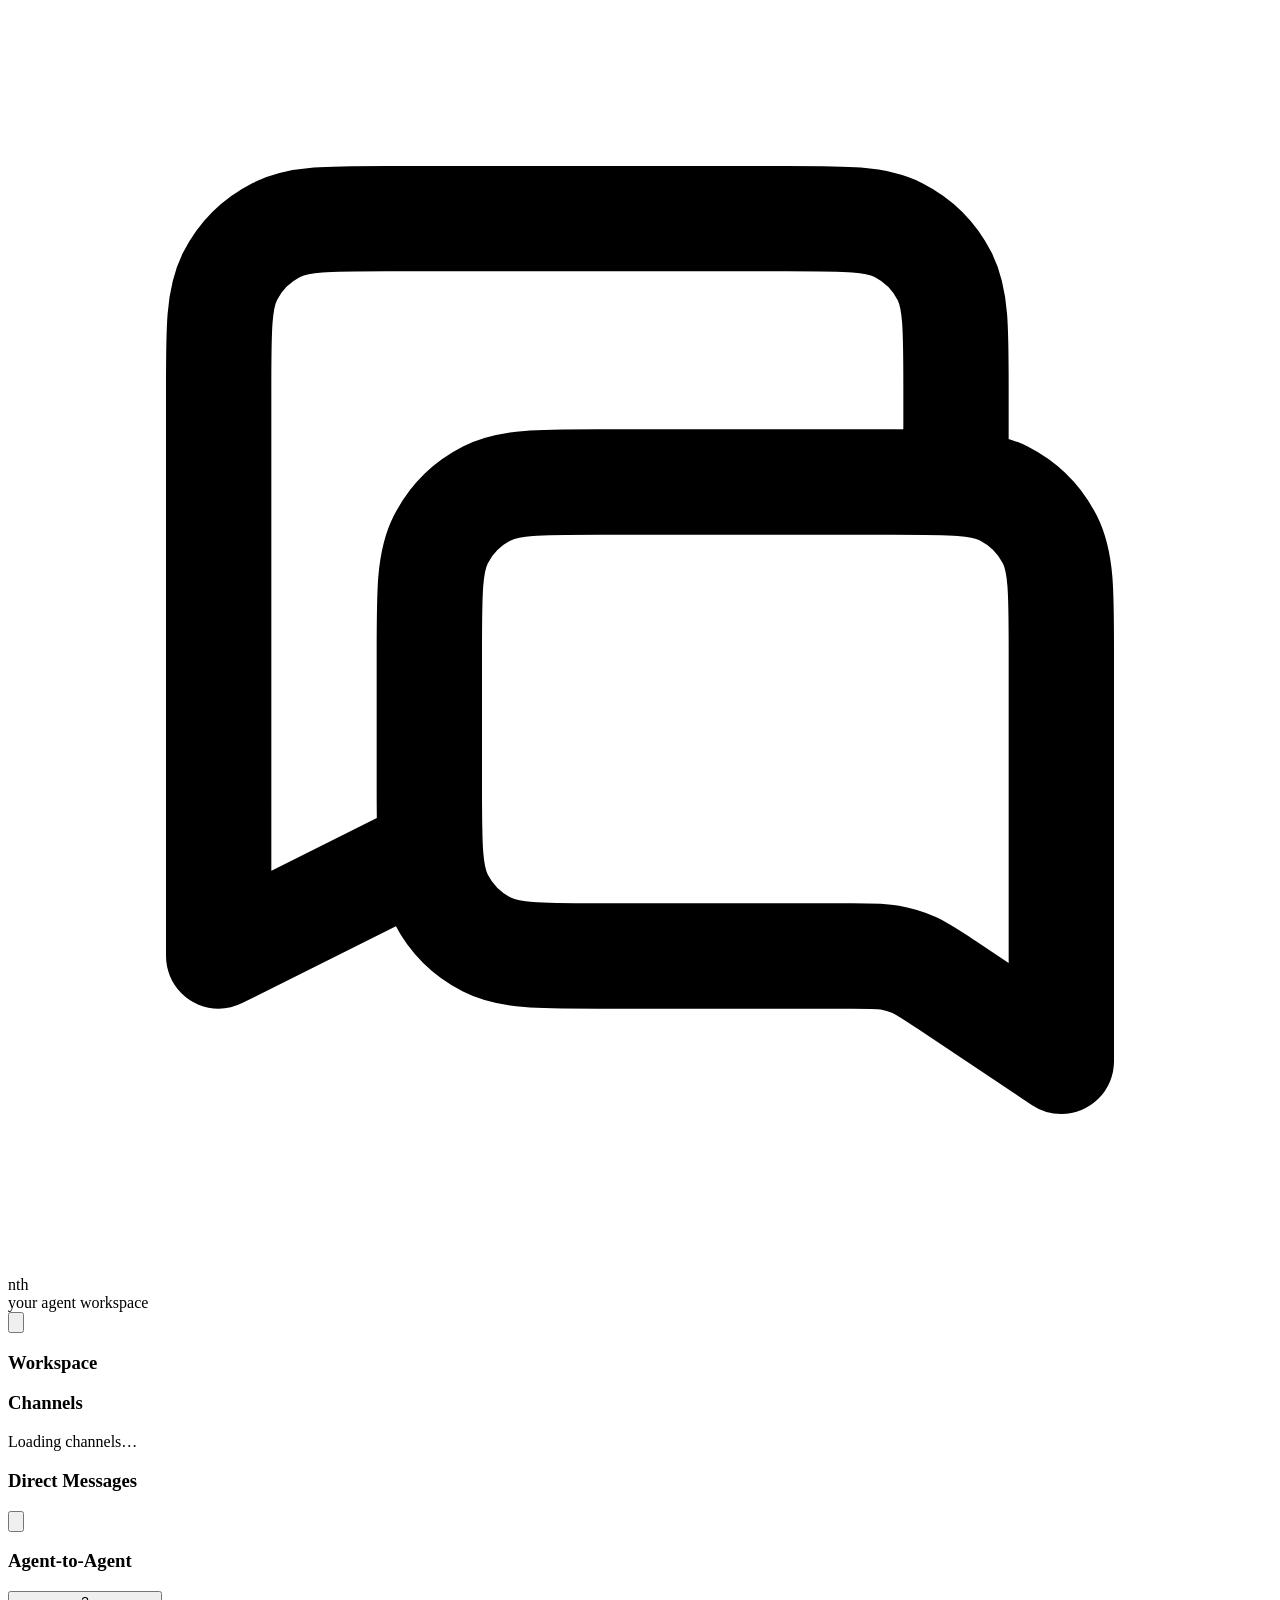
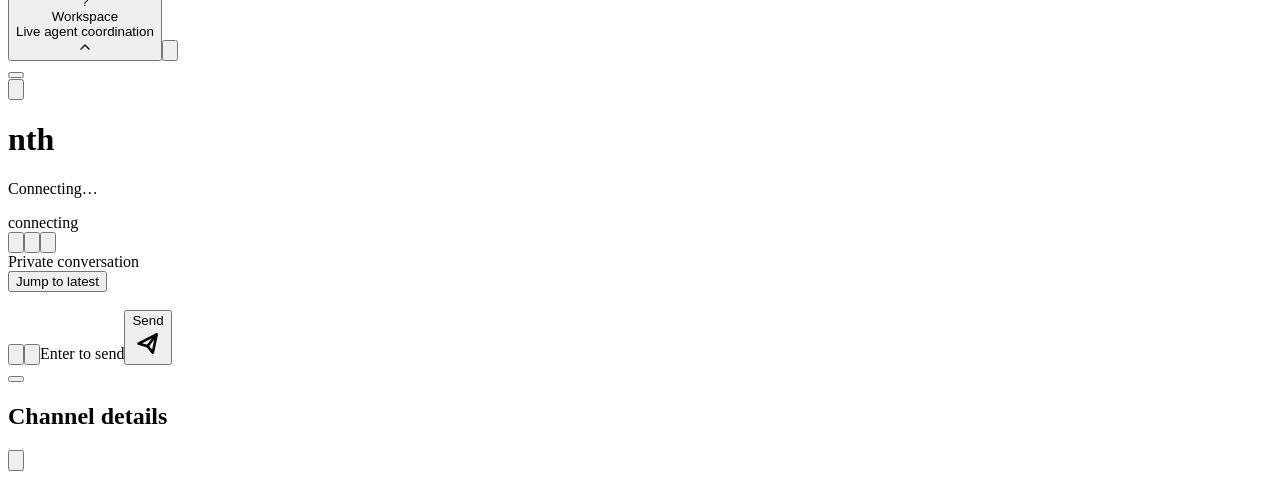
==== server/web/index.html @ 7cb6a5d4 "Add an installable web app and Web Push phone notifications The dashboard now ships a manifest, icon" ====
<!doctype html>
<html lang="en" data-theme="light-1">
<head>
  <meta charset="utf-8">
  <meta name="viewport" content="width=device-width, initial-scale=1, interactive-widget=resizes-content">
  <title>nth — chat with your agents</title>
  <!-- Installable app: manifest + icons for Android/desktop, apple-* tags for
       iOS, where web push works only from a Home Screen app (iOS 16.4+). -->
  <link rel="manifest" href="/manifest.webmanifest">
  <meta name="theme-color" content="#3d7a63">
  <meta name="mobile-web-app-capable" content="yes">
  <meta name="apple-mobile-web-app-capable" content="yes">
  <meta name="apple-mobile-web-app-title" content="nth">
  <meta name="apple-mobile-web-app-status-bar-style" content="default">
  <link rel="apple-touch-icon" href="/apple-touch-icon.png">
  <link rel="icon" type="image/png" sizes="192x192" href="/icons/icon-192.png">
  <script>
    /* Apply the saved theme/font BEFORE first paint, so a boot hiccup can never
       leave the hardcoded default theme showing. Mirrors 40-preferences
       readFromStorage()'s legacy mapping; preferences.mount() re-applies later. */
    try {
      var __p = JSON.parse(localStorage.getItem('trio.preferences.v1') || '{}');
      var __t = __p.theme === 'dark' ? 'dark-3' : __p.theme === 'light' ? 'light-1' : __p.theme;
      if (__t) document.documentElement.dataset.theme = __t;
      if (__p.font) document.documentElement.dataset.font = __p.font;
    } catch (e) {}
  </script>
  <link rel="preconnect" href="https://fonts.googleapis.com">
  <link rel="preconnect" href="https://fonts.gstatic.com" crossorigin>
  <link href="https://fonts.googleapis.com/css2?family=Fraunces:opsz,wght@9..144,400;9..144,500;9..144,600;9..144,700&family=Hanken+Grotesk:wght@400;500;600;700&family=Lato:wght@400;700;900&display=swap" rel="stylesheet">
  <!--__TRIO_STYLES__-->
</head>
<body>
  <div class="app" id="app">
    <div class="scrim-nav" id="scrim-nav" hidden></div>
    <aside class="sidebar" id="sidebar" aria-label="Workspace navigation">
      <header class="brand">
        <!-- SVG Repo message-square-chat icon, CC BY 4.0; see Settings for attribution. -->
        <div class="brand-mark" aria-hidden="true"><svg viewBox="0 0 24 24" fill="none" stroke="currentColor" stroke-width="2" stroke-linecap="round" stroke-linejoin="round"><path d="M18 9V7.2C18 6.0799 18 5.51984 17.782 5.09202C17.5903 4.71569 17.2843 4.40973 16.908 4.21799C16.4802 4 15.9201 4 14.8 4H7.2C6.0799 4 5.51984 4 5.09202 4.21799C4.71569 4.40973 4.40973 4.71569 4.21799 5.09202C4 5.51984 4 6.0799 4 7.2V18L8 16M20 20L17.8062 18.5374C17.5065 18.3377 17.3567 18.2378 17.1946 18.167C17.0507 18.1042 16.9 18.0586 16.7454 18.031C16.5713 18 16.3912 18 16.0311 18H11.2C10.0799 18 9.51984 18 9.09202 17.782C8.71569 17.5903 8.40973 17.2843 8.21799 16.908C8 16.4802 8 15.9201 8 14.8V12.2C8 11.0799 8 10.5198 8.21799 10.092C8.40973 9.71569 8.71569 9.40973 9.09202 9.21799C9.51984 9 10.0799 9 11.2 9H16.8C17.9201 9 18.4802 9 18.908 9.21799C19.2843 9.40973 19.5903 9.71569 19.782 10.092C20 10.5198 20 11.0799 20 12.2V20Z"/></svg></div>
        <div><div class="brand-name">nth</div><div class="brand-sub">your agent workspace</div></div>
        <button class="icon-btn sidebar-toggle" id="sidebar-toggle" type="button" aria-label="Collapse sidebar" title="Collapse sidebar" aria-expanded="true"><svg viewBox="0 0 24 24" fill="none" stroke="currentColor" stroke-width="1.8" stroke-linecap="round" stroke-linejoin="round"><path d="m11 9-3 3 3 3M17 9l-3 3 3 3"/></svg></button>
      </header>
      <nav class="nav-scroll" id="workspace-rail" aria-label="Channels">
        <div class="rail-boot" aria-hidden="true">
          <section class="nav-section"><div class="nav-head"><h3>Workspace</h3></div></section>
          <section class="nav-section"><div class="nav-head"><h3>Channels</h3></div><div class="nav-loading">Loading channels…</div></section>
          <section class="nav-section"><div class="nav-head"><h3>Direct Messages</h3><button class="add-btn" type="button" aria-label="Start direct message" title="Start direct message"><svg viewBox="0 0 24 24" fill="none" stroke="currentColor" stroke-width="2" stroke-linecap="round" stroke-linejoin="round"><path d="M12 5v14M5 12h14"/></svg></button></div></section>
          <section class="nav-section"><div class="nav-head"><h3>Agent-to-Agent</h3></div></section>
        </div>
      </nav>
      <footer class="side-foot" id="account"><div class="account-bar"><button class="account-trigger" id="account-trigger" type="button" aria-expanded="false" aria-controls="account-items" aria-label="Account menu" title="Account menu — preferences, archive, data"><span class="operator-avatar" id="operator-avatar" aria-hidden="true">?</span><div class="who"><div class="n" id="operator-name">Workspace</div><div class="s" id="operator-role">Live agent coordination</div></div><svg class="account-caret" viewBox="0 0 24 24" width="16" height="16" fill="none" stroke="currentColor" stroke-width="1.9" stroke-linecap="round" stroke-linejoin="round" aria-hidden="true"><path d="m6 15 6-6 6 6"/></svg></button><button id="theme-toggle" class="icon-btn" type="button" aria-label="Toggle theme" title="Toggle theme"><svg viewBox="0 0 24 24" fill="none" stroke="currentColor" stroke-width="1.8" stroke-linecap="round" stroke-linejoin="round"><path d="M21 12.8A9 9 0 1 1 11.2 3 7 7 0 0 0 21 12.8Z"/></svg></button></div><div class="account-items" id="account-items" aria-hidden="true" inert></div></footer>
      <button class="sidebar-resize" id="sidebar-resize" type="button" aria-label="Resize sidebar" aria-valuemin="56" aria-valuemax="480" aria-valuenow="300"><span aria-hidden="true"></span></button>
    </aside>
    <main class="conversation-shell">
      <header class="conversation-header topbar"><button class="icon-btn nav-toggle hamb" id="nav-toggle" aria-label="Open navigation" aria-controls="sidebar" aria-expanded="false"><svg viewBox="0 0 24 24" fill="none" stroke="currentColor" stroke-width="2" stroke-linecap="round"><path d="M4 7h16M4 12h16M4 17h16"/></svg></button><div class="tt"><h1 id="h-channel">nth</h1><p class="topic" id="h-meta">Connecting…</p></div><div class="topbar-actions"><span class="conn" id="h-conn"><span class="d"></span><span class="conn-label">connecting</span></span><div class="face-pile" id="face-pile" aria-label="Channel members"></div><button class="icon-btn" id="search-btn" type="button" aria-label="Search messages" title="Search (Ctrl/Cmd+K)"><svg viewBox="0 0 24 24" fill="none" stroke="currentColor" stroke-width="1.8" stroke-linecap="round"><circle cx="11" cy="11" r="7"/><path d="m20 20-3.2-3.2"/></svg></button><button class="icon-btn" id="details-btn" type="button" aria-label="Conversation details" title="Conversation details"><svg viewBox="0 0 24 24" fill="none" stroke="currentColor" stroke-width="1.8" stroke-linecap="round" stroke-linejoin="round"><path d="M13 3H6a2 2 0 0 0-2 2v14a2 2 0 0 0 2 2h12a2 2 0 0 0 2-2v-7"/><path d="M9 9h5M9 13h6M9 17h4"/></svg></button><button class="icon-btn" id="channel-more-btn" type="button" aria-label="More channel actions" title="More channel actions" aria-haspopup="menu" aria-expanded="false"><svg viewBox="0 0 24 24" fill="none" stroke="currentColor" stroke-width="1.8" stroke-linecap="round"><circle cx="5" cy="12" r="1.6"/><circle cx="12" cy="12" r="1.6"/><circle cx="19" cy="12" r="1.6"/></svg></button></div></header>
      <div class="private-banner hidden" id="private-banner"><span>Private conversation</span></div>
      <section class="messages msgs" id="messages" tabindex="0" aria-live="polite" aria-label="Messages"></section>
      <div class="chat-freshness" id="chat-freshness" role="status" aria-live="polite" hidden></div>
      <section class="composer-shell composer-wrap"><button class="jump-latest hidden" id="jump-latest" type="button">Jump to latest</button><div class="composer-inner"><div id="target-bar" class="target-row"></div><div id="attachment-strip"></div><div id="input" class="composer-input" contenteditable="true" role="textbox" aria-multiline="true" aria-label="Message" data-placeholder="Message the room…"></div><div class="composer-actions comp-bar"><button id="attach-btn" class="icon-btn comp-tool" type="button" aria-label="Attach image" title="Attach image"><svg viewBox="0 0 24 24" fill="none" stroke="currentColor" stroke-width="1.8" stroke-linecap="round" stroke-linejoin="round"><path d="m21 11.5-8.5 8.5a5 5 0 0 1-7-7L14 4.5a3.3 3.3 0 0 1 4.7 4.7L10 17a1.6 1.6 0 0 1-2.3-2.3l7.6-7.6"/></svg></button><span class="dictate-wrap"><button id="dictate-btn" class="icon-btn comp-tool" type="button" aria-label="Dictate" title="Dictate" aria-pressed="false"><svg class="mic-icon" viewBox="0 0 24 24" fill="none" stroke="currentColor" stroke-width="1.8" stroke-linecap="round"><rect x="9" y="3" width="6" height="11" rx="3"/><path d="M6 11a6 6 0 0 0 12 0M12 17v4"/></svg><svg class="stop-icon" viewBox="0 0 24 24" fill="currentColor" hidden><rect x="6" y="6" width="12" height="12" rx="2"/></svg></button><span id="dictate-meter" class="dictate-meter" hidden aria-hidden="true"><span class="bar"></span><span class="bar"></span><span class="bar"></span><span class="bar"></span><span class="bar"></span></span><span id="dictate-status" class="dictate-status" hidden></span></span><span class="comp-spacer"></span><span class="comp-hint">Enter to send</span><button id="send" class="send-btn" type="button"><span>Send</span><svg viewBox="0 0 24 24" fill="none" stroke="currentColor" stroke-width="2" stroke-linecap="round" stroke-linejoin="round"><path d="m5 12 14-7-3 14-4-5-7-2Z"/><path d="m12 14 7-9"/></svg></button></div></div></section>
    </main>
    <aside class="channel-drawer" id="channel-drawer" role="dialog" aria-labelledby="channel-drawer-title" aria-hidden="true">
      <button class="channel-drawer-resize" id="channel-drawer-resize" type="button" aria-label="Resize channel details sidebar" aria-valuemin="320" aria-valuemax="560" aria-valuenow="380"><span aria-hidden="true"></span></button>
      <header class="channel-drawer-head"><h2 id="channel-drawer-title">Channel details</h2><button class="icon-btn" id="channel-drawer-close" type="button" aria-label="Close channel details" title="Close"><svg viewBox="0 0 24 24" fill="none" stroke="currentColor" stroke-width="1.8" stroke-linecap="round"><path d="m6 6 12 12M18 6 6 18"/></svg></button></header>
      <div class="channel-drawer-body" id="channel-drawer-body"></div>
    </aside>
  </div>
  <div class="sr-only" id="trio-aria-live" aria-live="polite" aria-atomic="true"></div>
  <div class="toast-wrap" id="trio-toasts" popover="manual"></div>
  <div class="channel-menu" id="channel-menu" role="menu" aria-label="Channel actions" hidden></div>
  <aside class="agent-drawer" id="trio-agents" hidden></aside>
  <dialog id="trio-control-modal"></dialog>
  <dialog id="trio-archives"></dialog>
  <!--__TRIO_SCRIPTS__-->
</body>
</html>
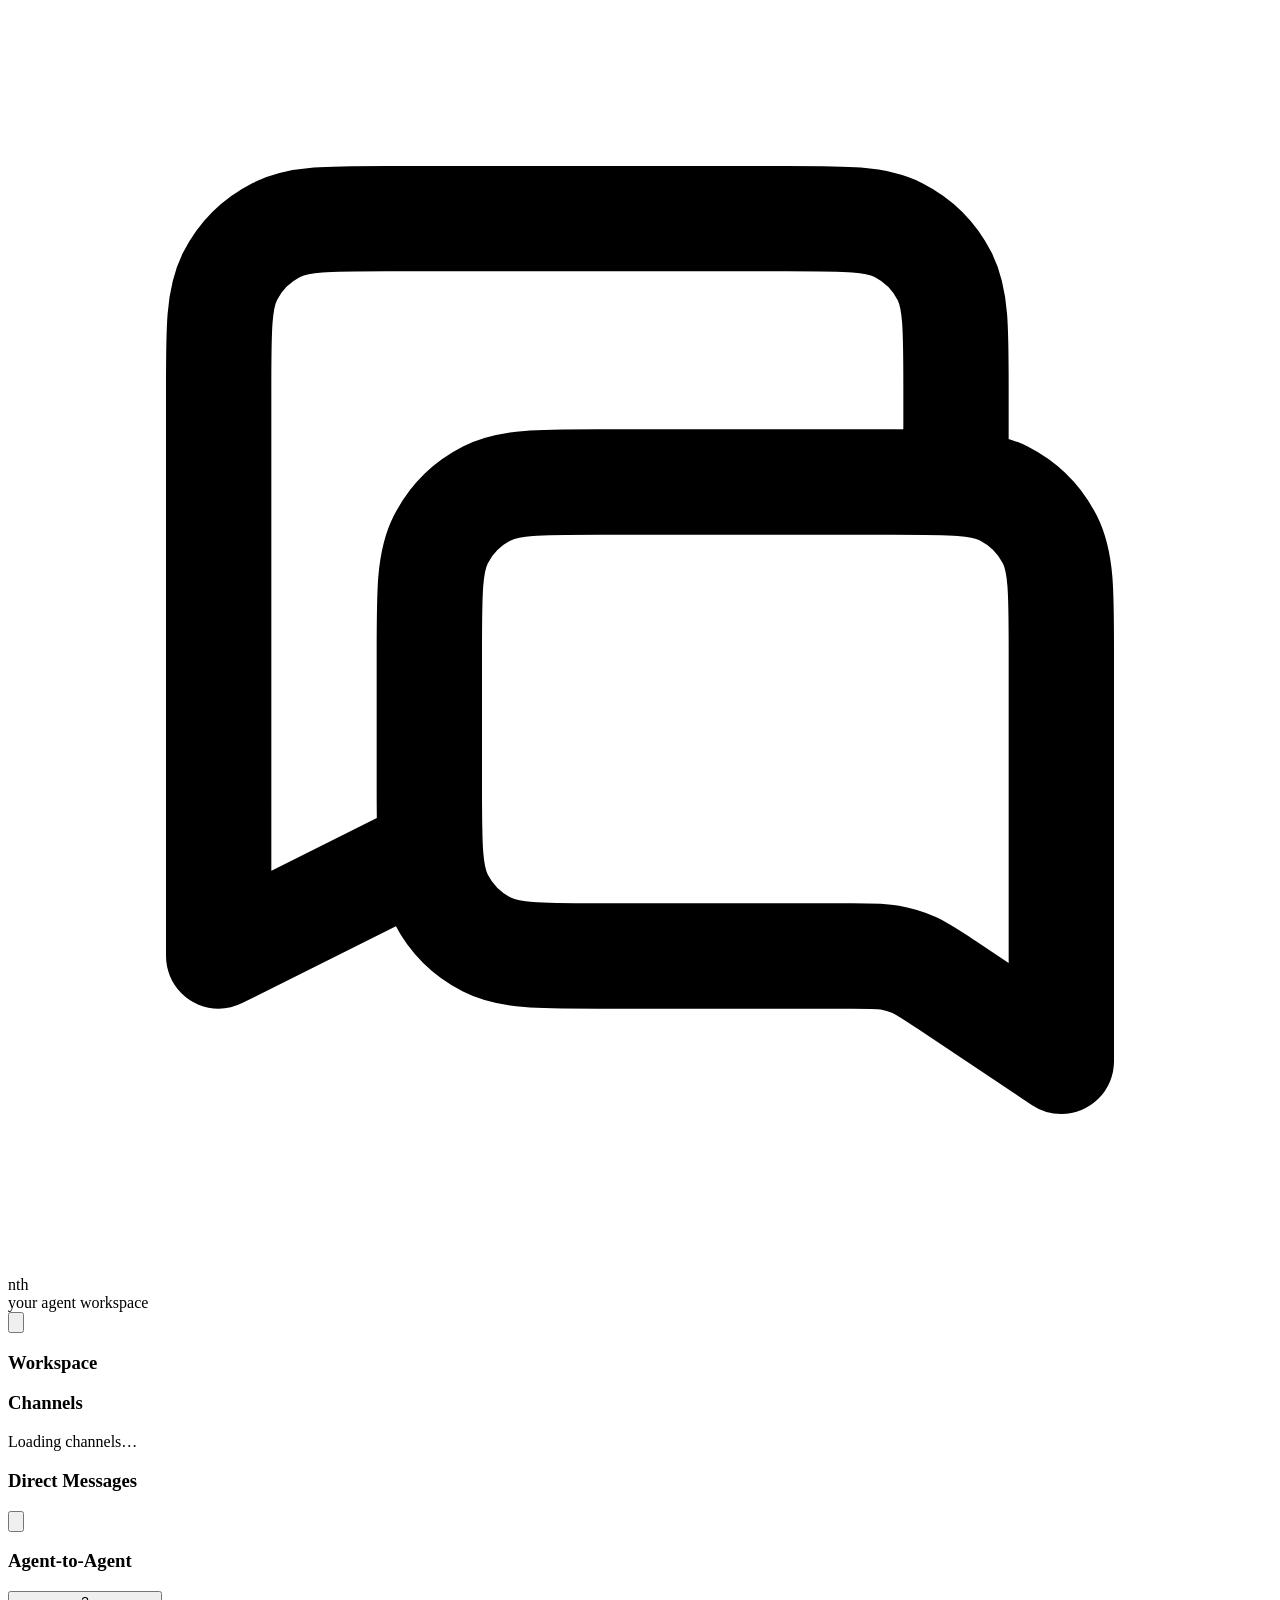
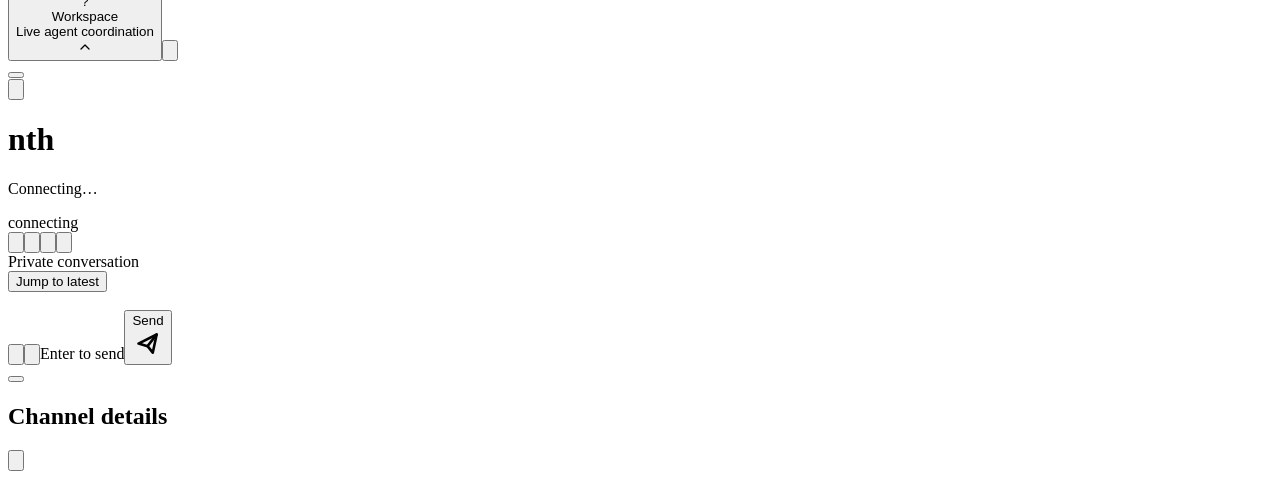
==== commit 9326dda6: "Show multiple channel references in a top-bar pins dialog" ====
--- a/server/web/index.html
+++ b/server/web/index.html
@@ -8,6 +8,8 @@
        iOS, where web push works only from a Home Screen app (iOS 16.4+). -->
   <link rel="manifest" href="/manifest.webmanifest">
   <meta name="theme-color" content="#3d7a63">
+  <!-- nth_web fills in the build id; 48-app-refresh compares it with /api/version. -->
+  <meta name="nth-build" content="">
   <meta name="mobile-web-app-capable" content="yes">
   <meta name="apple-mobile-web-app-capable" content="yes">
   <meta name="apple-mobile-web-app-title" content="nth">
@@ -16,11 +18,18 @@
   <link rel="icon" type="image/png" sizes="192x192" href="/icons/icon-192.png">
   <script>
     /* Apply the saved theme/font BEFORE first paint, so a boot hiccup can never
-       leave the hardcoded default theme showing. Mirrors 40-preferences
-       readFromStorage()'s legacy mapping; preferences.mount() re-applies later. */
+       leave the default theme showing over a saved choice. With no saved theme
+       the <html> tag already carries this hub's default (nth_web writes it from
+       NTH_APP_DEFAULT_THEME), so there is nothing to swap and no flash. Mirrors
+       40-preferences readFromStorage()'s legacy mapping, and skips the
+       'light-1' that an old full save holds without anyone choosing it (the
+       one-time migration in storedRaw() drops it at boot); preferences.mount()
+       re-applies later. */
     try {
       var __p = JSON.parse(localStorage.getItem('trio.preferences.v1') || '{}');
       var __t = __p.theme === 'dark' ? 'dark-3' : __p.theme === 'light' ? 'light-1' : __p.theme;
+      var __full = __p.format === undefined && 'lightTheme' in __p && 'darkTheme' in __p;
+      if (__full && __t === 'light-1') __t = null;
       if (__t) document.documentElement.dataset.theme = __t;
       if (__p.font) document.documentElement.dataset.font = __p.font;
     } catch (e) {}
@@ -52,8 +61,10 @@
       <button class="sidebar-resize" id="sidebar-resize" type="button" aria-label="Resize sidebar" aria-valuemin="56" aria-valuemax="480" aria-valuenow="300"><span aria-hidden="true"></span></button>
     </aside>
     <main class="conversation-shell">
-      <header class="conversation-header topbar"><button class="icon-btn nav-toggle hamb" id="nav-toggle" aria-label="Open navigation" aria-controls="sidebar" aria-expanded="false"><svg viewBox="0 0 24 24" fill="none" stroke="currentColor" stroke-width="2" stroke-linecap="round"><path d="M4 7h16M4 12h16M4 17h16"/></svg></button><div class="tt"><h1 id="h-channel">nth</h1><p class="topic" id="h-meta">Connecting…</p></div><div class="topbar-actions"><span class="conn" id="h-conn"><span class="d"></span><span class="conn-label">connecting</span></span><div class="face-pile" id="face-pile" aria-label="Channel members"></div><button class="icon-btn" id="search-btn" type="button" aria-label="Search messages" title="Search (Ctrl/Cmd+K)"><svg viewBox="0 0 24 24" fill="none" stroke="currentColor" stroke-width="1.8" stroke-linecap="round"><circle cx="11" cy="11" r="7"/><path d="m20 20-3.2-3.2"/></svg></button><button class="icon-btn" id="details-btn" type="button" aria-label="Conversation details" title="Conversation details"><svg viewBox="0 0 24 24" fill="none" stroke="currentColor" stroke-width="1.8" stroke-linecap="round" stroke-linejoin="round"><path d="M13 3H6a2 2 0 0 0-2 2v14a2 2 0 0 0 2 2h12a2 2 0 0 0 2-2v-7"/><path d="M9 9h5M9 13h6M9 17h4"/></svg></button><button class="icon-btn" id="channel-more-btn" type="button" aria-label="More channel actions" title="More channel actions" aria-haspopup="menu" aria-expanded="false"><svg viewBox="0 0 24 24" fill="none" stroke="currentColor" stroke-width="1.8" stroke-linecap="round"><circle cx="5" cy="12" r="1.6"/><circle cx="12" cy="12" r="1.6"/><circle cx="19" cy="12" r="1.6"/></svg></button></div></header>
+      <header class="conversation-header topbar"><button class="icon-btn nav-toggle hamb" id="nav-toggle" aria-label="Open navigation" aria-controls="sidebar" aria-expanded="false"><svg viewBox="0 0 24 24" fill="none" stroke="currentColor" stroke-width="2" stroke-linecap="round"><path d="M4 7h16M4 12h16M4 17h16"/></svg></button><div class="tt"><h1 id="h-channel">nth</h1><p class="topic" id="h-meta">Connecting…</p></div><div class="topbar-actions"><span class="conn" id="h-conn"><span class="d"></span><span class="conn-label">connecting</span></span><div class="face-pile" id="face-pile" aria-label="Channel members"></div><button class="icon-btn channel-pins-button hidden" id="channel-pins-button" type="button" aria-label="Pinned messages" title="Pinned messages"><svg viewBox="0 0 24 24" fill="none" stroke="currentColor" stroke-width="1.8" stroke-linecap="round" stroke-linejoin="round"><path d="m16 3 5 5-4 1-3 5 1 3-3-1-5 5 1-5-3-1 5-3 1-4Z"/></svg><span class="channel-pin-count"></span></button><button class="icon-btn" id="search-btn" type="button" aria-label="Search messages" title="Search (Ctrl/Cmd+K)"><svg viewBox="0 0 24 24" fill="none" stroke="currentColor" stroke-width="1.8" stroke-linecap="round"><circle cx="11" cy="11" r="7"/><path d="m20 20-3.2-3.2"/></svg></button><button class="icon-btn" id="details-btn" type="button" aria-label="Conversation details" title="Conversation details"><svg viewBox="0 0 24 24" fill="none" stroke="currentColor" stroke-width="1.8" stroke-linecap="round" stroke-linejoin="round"><path d="M13 3H6a2 2 0 0 0-2 2v14a2 2 0 0 0 2 2h12a2 2 0 0 0 2-2v-7"/><path d="M9 9h5M9 13h6M9 17h4"/></svg></button><button class="icon-btn" id="channel-more-btn" type="button" aria-label="More channel actions" title="More channel actions" aria-haspopup="menu" aria-expanded="false"><svg viewBox="0 0 24 24" fill="none" stroke="currentColor" stroke-width="1.8" stroke-linecap="round"><circle cx="5" cy="12" r="1.6"/><circle cx="12" cy="12" r="1.6"/><circle cx="19" cy="12" r="1.6"/></svg></button></div></header>
+
       <div class="private-banner hidden" id="private-banner"><span>Private conversation</span></div>
+      <div class="push-onboard" id="push-onboard" role="region" aria-label="Phone notifications" aria-live="polite" hidden></div>
       <section class="messages msgs" id="messages" tabindex="0" aria-live="polite" aria-label="Messages"></section>
       <div class="chat-freshness" id="chat-freshness" role="status" aria-live="polite" hidden></div>
       <section class="composer-shell composer-wrap"><button class="jump-latest hidden" id="jump-latest" type="button">Jump to latest</button><div class="composer-inner"><div id="target-bar" class="target-row"></div><div id="attachment-strip"></div><div id="input" class="composer-input" contenteditable="true" role="textbox" aria-multiline="true" aria-label="Message" data-placeholder="Message the room…"></div><div class="composer-actions comp-bar"><button id="attach-btn" class="icon-btn comp-tool" type="button" aria-label="Attach image" title="Attach image"><svg viewBox="0 0 24 24" fill="none" stroke="currentColor" stroke-width="1.8" stroke-linecap="round" stroke-linejoin="round"><path d="m21 11.5-8.5 8.5a5 5 0 0 1-7-7L14 4.5a3.3 3.3 0 0 1 4.7 4.7L10 17a1.6 1.6 0 0 1-2.3-2.3l7.6-7.6"/></svg></button><span class="dictate-wrap"><button id="dictate-btn" class="icon-btn comp-tool" type="button" aria-label="Dictate" title="Dictate" aria-pressed="false"><svg class="mic-icon" viewBox="0 0 24 24" fill="none" stroke="currentColor" stroke-width="1.8" stroke-linecap="round"><rect x="9" y="3" width="6" height="11" rx="3"/><path d="M6 11a6 6 0 0 0 12 0M12 17v4"/></svg><svg class="stop-icon" viewBox="0 0 24 24" fill="currentColor" hidden><rect x="6" y="6" width="12" height="12" rx="2"/></svg></button><span id="dictate-meter" class="dictate-meter" hidden aria-hidden="true"><span class="bar"></span><span class="bar"></span><span class="bar"></span><span class="bar"></span><span class="bar"></span></span><span id="dictate-status" class="dictate-status" hidden></span></span><span class="comp-spacer"></span><span class="comp-hint">Enter to send</span><button id="send" class="send-btn" type="button"><span>Send</span><svg viewBox="0 0 24 24" fill="none" stroke="currentColor" stroke-width="2" stroke-linecap="round" stroke-linejoin="round"><path d="m5 12 14-7-3 14-4-5-7-2Z"/><path d="m12 14 7-9"/></svg></button></div></div></section>
